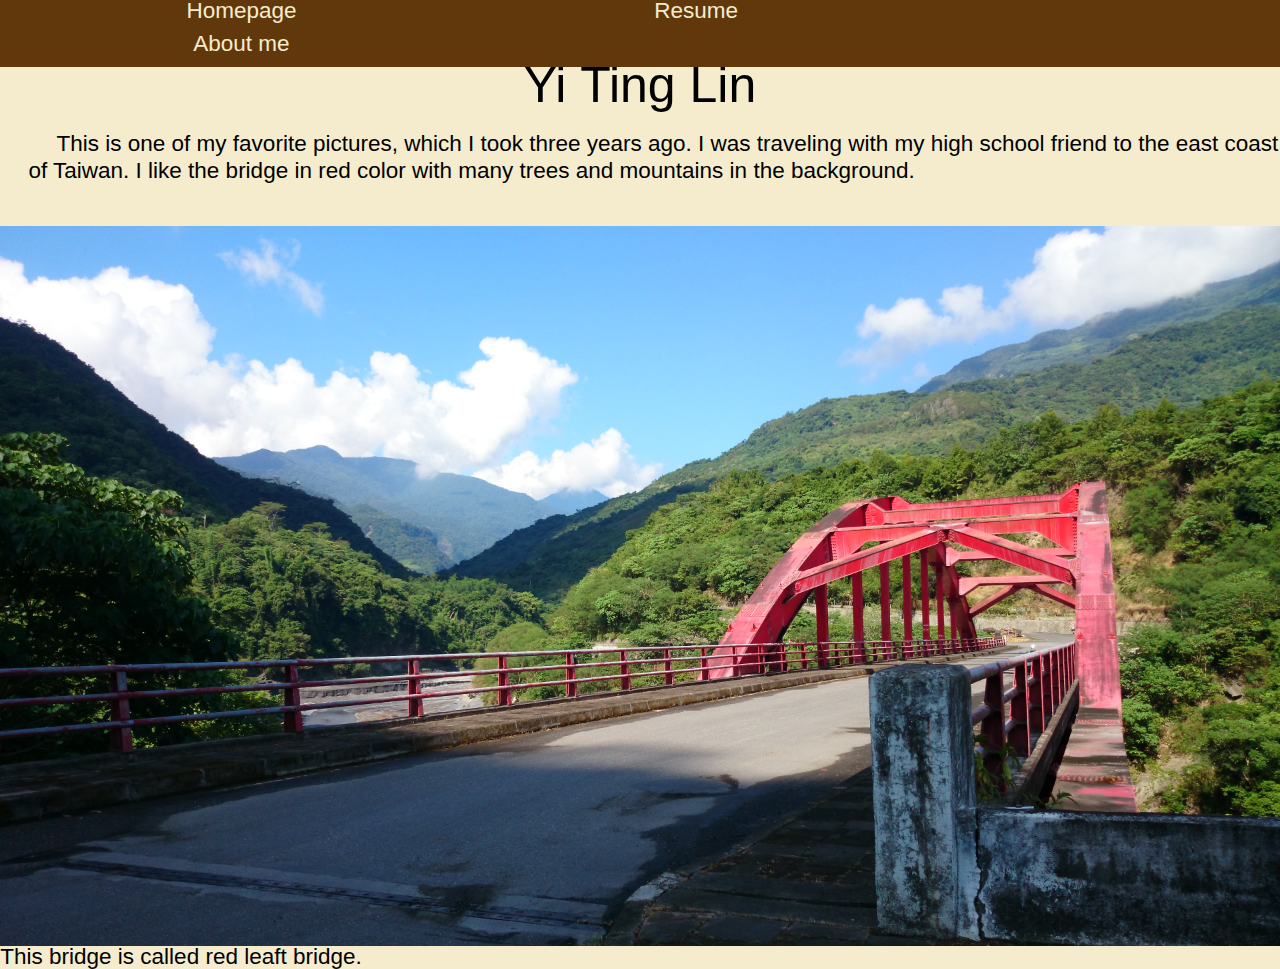
==== index.html @ 82cea749 "take out h3 tag from navigation line" ====
<!DOCTYPE html>
<html lang="en" id="homepage">
  <head>
    <title>Yi Ting's Website</title>
    <meta charset="utf-8" />
    <meta name="viewpoint"
      content="width=divice-width, initinal-scale=l.0, shrink-to-fit=no" />
    <link rel="stylesheet" href="css/screen.css" />
    <link rel="stylesheet" href="//basehold.it/22" />
  </head>

  <body>
    <header id="header">
      <h1>Yi&nbsp;Ting&nbsp;Lin</h1>
      <nav id="navigation">
        <ul>
          <li id="home"><a href="">Homepage</a></li>
          <li id="resume"><a href="resume/">Resume</a></li>
          <li id="about"><a href="aboutme/">About&nbsp;me</a></li>
        </ul>
      </nav>
    </header>

    <main>
      <p>
        This is one of my favorite pictures, which I took three years ago. I was
        traveling with my high school friend to the east coast of Taiwan. I like the
        bridge in red color with many trees and mountains in the background.
      </p>
    <figure id="pic"> <img src="img/pic1.JPG" alt="red_leaft bridge" />
    <figcaption>This bridge is called red leaft bridge.</figcaption>
    </figure>
    </main>

    <footer id="footer">

    </footer>

  </body>
</html>
---- css/screen.css ----
/* http://meyerweb.com/eric/tools/css/reset/
   v2.0 | 20110126
   License: none (public domain)
*/
/* stylelint-disable */
a,abbr,acronym,address,applet,article,aside,audio,b,big,blockquote,body,canvas,caption,center,cite,code,dd,del,details,dfn,div,dl,dt,em,embed,fieldset,figcaption,figure,footer,form,h1,h2,h3,h4,h5,h6,header,hgroup,html,i,iframe,img,ins,kbd,label,legend,li,mark,menu,nav,object,ol,output,p,pre,q,ruby,s,samp,section,small,span,strike,strong,sub,summary,sup,table,tbody,td,tfoot,th,thead,time,tr,tt,u,ul,var,video{margin:0;padding:0;border:0;font:inherit;vertical-align:baseline}article,aside,details,figcaption,figure,footer,header,hgroup,main,menu,nav,section{display:block}html,.stylelint{line-height:1}body,.stylelint{line-height:inherit}ol,ul,.stylelint{list-style:none}blockquote,q{quotes:none}blockquote:after,blockquote:before,q:after,q:before{content:'';content:none}table{border-collapse:collapse;border-spacing:0}
/* stylelint-enable */

/* Begin site styles below */

/* Base Styles */
/*
  Hint: these tend to be
  1. element selectors
  2. concerned with color and typography
  3. basic element presenation
*/
html{
  background-color: #F5ECCE;
  font-family: Helvetica, Arial, sans-serif;
  font-size: 1.125em;   /* 18 / 16 = 1.125 */
  line-height: 1.222em;  /* 22 /18 = 1.222 basic line height*/
}

body{
  padding-top: 2.4444em; /* 44/ 18 = 2.4444*/
  padding-left: 1.2222em; /* 22 / 18 = 1.2222*/
  padding-right: 1.2222em;
}

footer{
}

nav{
  background-color: #61380B;
}

nav a{
  color: #F5ECCE;
  text-align: center;
}

h1,
h2,
h3,
h4,
h5,
h6,
p {
  line-height: 1.222em; /* 22 / 18 = 1.222 basic line height*/
}

/* Layout Styles */
/*
  Hint: these tend to be
  1. IDs; but also classes, sometimes
  2. concerned with layout and spatial
     relationships
*/
#navigation{
  display: block;
  position: absolute;
  /*padding-bottom: 1.222em; for testing */
  left: 0;
  top: 0;
  width: 100%;
}

#navigation li{
  float: left;
  width: 33.3333333333%;
}

#navigation a{
  text-decoration: none;
  display: block;
  flex-flow: row;
  width: 100%;
  text-align: center;
}

h1{
  top: 2.2222em;
  left: 2.22222em;
  text-align: center;
  font-size: 2.2222em; /* 40 / 18 = 2.2222 */
}

h2{
  text-align: center;
  font-size: 1.555em; /* 28 / 18 = 1.5555*/
  line-height: 1.032em;
  padding-bottom: 0.61111em; /* 11 / 18 = 0.61111*/
  padding-top: 0.61111em;
}

h3{
  text-align: left;
  font-style: oblique;
  color: #21610B;
}


img{
  display: block;
  max-width: 100%;
  padding-top: 1.222em;
}


/* Modular Styles */
/*
  Repeating style patterns.
  Hint: these tend to be:
  1. classes and relationship selectors
  2. concerned with adjustments to base styles,
      spacing, color, etc. etc.
*/

ul li{
  padding-left: 1.25em; /* 20 / 16 = 1.25*/
  padding-bottom: 0.5em; /* 8 / 16 = 0.5*/
}

p{
  padding-left: 1.25em;
  padding-top: 0.61111em;
  padding-bottom: 0.61111em;
  text-indent: 1.25em;
}


/* State Styles */
/*
  States of the browser and user access
  conditions.
  Hint: these tend to be:
  1. Driven by media queries
  2. Influenced by JavaScript
  3. Organized by Base, Layout, Module, State
*/

@media screen and (min-width: 375px) {
  body{
    font-size: 1.2222em;
  }

}

@media screen and (min-width: 640px) {
  body{
    font-size: 1.25em;
  }
}

@media screen and (min-width: 860px) {
  body{
    padding-left: 0.0233% ; /* 20 / 860 = 0.0233*/
    padding-right: 0.0233%;
  }
}
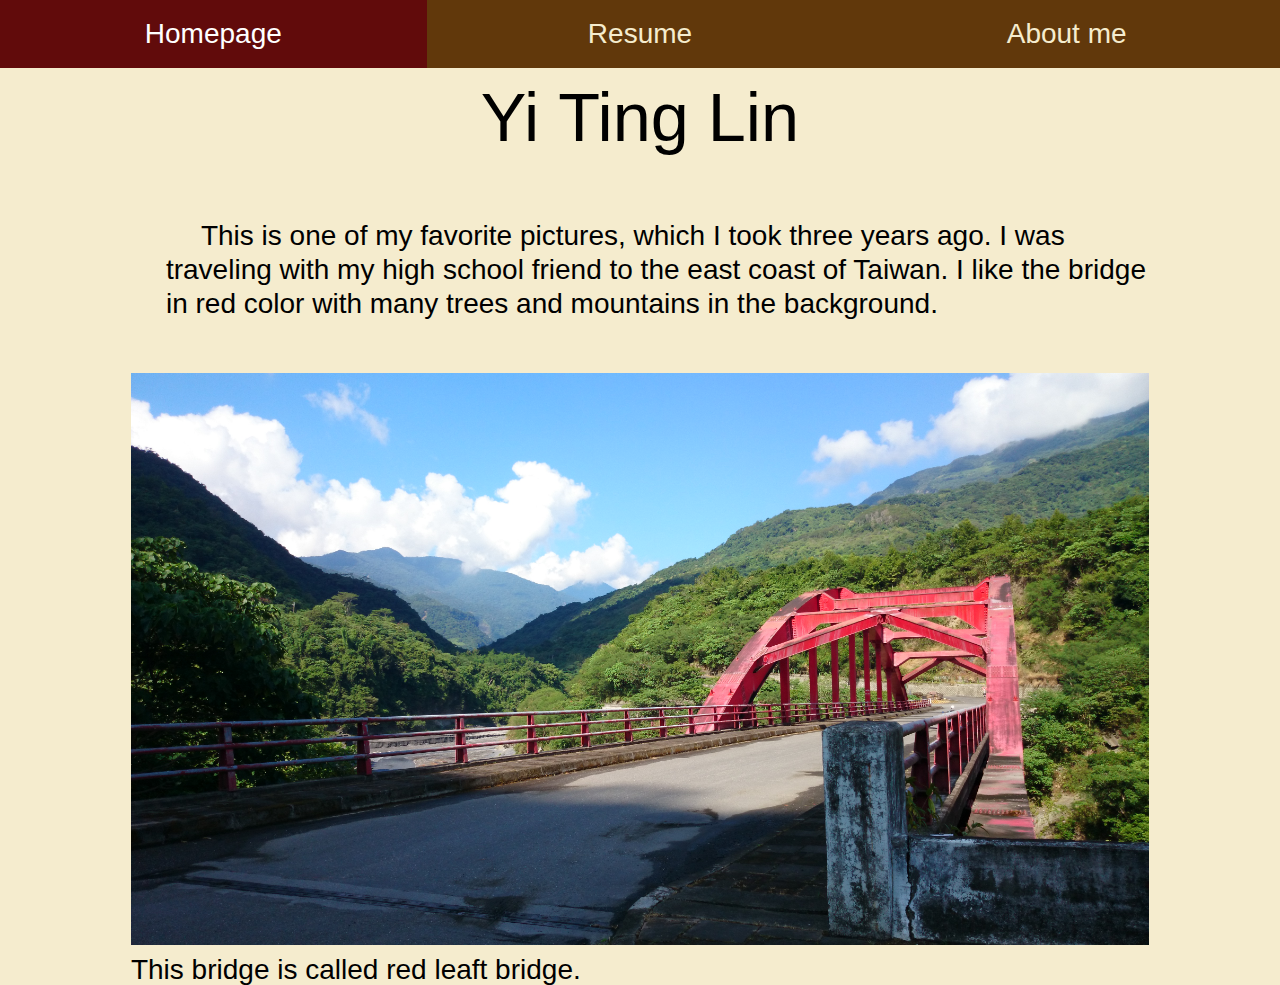
==== commit 1a54a08b: "link modernizer to index.html" ====
--- a/index.html
+++ b/index.html
@@ -6,6 +6,7 @@
     <meta name="viewpoint"
       content="width=divice-width, initinal-scale=l.0, shrink-to-fit=no" />
     <link rel="stylesheet" href="css/screen.css" />
+    <script src="js/modernizr.js"></script>
     <link rel="stylesheet" href="//basehold.it/22" />
   </head>
 
--- a/css/screen.css
+++ b/css/screen.css
@@ -23,29 +23,30 @@
 }
 
 body{
-  padding-top: 2.4444em; /* 44/ 18 = 2.4444*/
+  padding-top: 1.2222em; /* 22/ 18 = 2.4444*/
   padding-left: 1.2222em; /* 22 / 18 = 1.2222*/
   padding-right: 1.2222em;
 }
 
-footer{
-}
-
 nav{
+  position: absolute;
+  top: 0;
+  left: 0;
+  width: 100%;
   background-color: #61380B;
 }
 
 nav a{
+  display: block;
+  text-decoration: none;
   color: #F5ECCE;
   text-align: center;
+  line-height: 2.4444em; /* 44/ 18 = 2.4444*/
 }
 
 h1,
 h2,
 h3,
-h4,
-h5,
-h6,
 p {
   line-height: 1.222em; /* 22 / 18 = 1.222 basic line height*/
 }
@@ -57,54 +58,57 @@
   2. concerned with layout and spatial
      relationships
 */
-#navigation{
+
+
+/*#header{
+  padding-top: 0.61111em;
+  padding-bottom: 0.61111em;
+}*/
+
+nav li{
+  padding: 0;
   display: block;
-  position: absolute;
-  /*padding-bottom: 1.222em; for testing */
-  left: 0;
-  top: 0;
-  width: 100%;
-}
-
-#navigation li{
   float: left;
   width: 33.3333333333%;
 }
 
-#navigation a{
-  text-decoration: none;
-  display: block;
-  flex-flow: row;
-  width: 100%;
+h1{
   text-align: center;
-}
-
-h1{
-  top: 2.2222em;
-  left: 2.22222em;
-  text-align: center;
-  font-size: 2.2222em; /* 40 / 18 = 2.2222 */
+  font-size: 2.4444em; /* 44 / 18 = 2.4444 */
+  line-height: 2.4444em; /*  44/ 18 = 2.4444*/
 }
 
 h2{
   text-align: center;
-  font-size: 1.555em; /* 28 / 18 = 1.5555*/
-  line-height: 1.032em;
+  font-size: 1.83333em; /* 33 / 18 = 1.83333*/
+  line-height: 2.4444em; /* 44 / 18 = 2.4444*/
   padding-bottom: 0.61111em; /* 11 / 18 = 0.61111*/
-  padding-top: 0.61111em;
 }
 
 h3{
+  font-size: 1.222em /* 22 / 18 = 1.222*/
   text-align: left;
+  font-weight: bold;
   font-style: oblique;
   color: #21610B;
 }
 
+ul li{
+  list-style-type: disc;
+}
+
+p{
+  padding-left: 1.25em;
+  padding-top: 0.61111em;
+  padding-bottom: 0.61111em;
+  text-indent: 1.25em;
+}
 
 img{
   display: block;
   max-width: 100%;
   padding-top: 1.222em;
+  padding-bottom: 0.5em;
 }
 
 
@@ -117,16 +121,9 @@
       spacing, color, etc. etc.
 */
 
-ul li{
-  padding-left: 1.25em; /* 20 / 16 = 1.25*/
-  padding-bottom: 0.5em; /* 8 / 16 = 0.5*/
-}
-
-p{
-  padding-left: 1.25em;
-  padding-top: 0.61111em;
-  padding-bottom: 0.61111em;
-  text-indent: 1.25em;
+#navigation a:hover {
+  background-color: #610B0B;
+  color: white;
 }
 
 
@@ -142,20 +139,54 @@
 
 @media screen and (min-width: 375px) {
   body{
-    font-size: 1.2222em;
+    font-size: 1em; /* 18/18 = 1*/
+    padding-left: 11.733%; /*  44/375 = 11.73333%*/
+    padding-right: 11.7333%;
   }
-
+  .flexbox #postcardcollection{
+    display: flex;
+    flex-flow: row wrap;
+  }
+  #postcard1,
+  #postcard2,
+  #postcard3{
+    flex: auto;
+  }
 }
 
 @media screen and (min-width: 640px) {
   body{
-    font-size: 1.25em;
+    font-size: 1.5556em; /*  28/18 = 1.5556 */
+    padding-left: 10.00%; /* 64 / 640 = 10.00%*/
+    padding-right: 10.00%;
+  }
+  .flexbox #postcardcollection{
+    display: flex;
+    flex-flow: row wrap;
+  }
+  #postcard1,
+  #postcard2,
+  #postcard3{
+    flex: auto;
+    width: 70%;
   }
 }
 
 @media screen and (min-width: 860px) {
   body{
-    padding-left: 0.0233% ; /* 20 / 860 = 0.0233*/
-    padding-right: 0.0233%;
+    font-size: ;
+    padding-left: 10.23%; /* 88 / 860 = 10.23%*/
+    padding-right: 10.23%;
+  }
+  .flexbox #postcardcollection{
+    display: flex;
+    flex-flow: row wrap;
+  }
+  #postcard1,
+  #postcard2,
+  #postcard3{
+    flex: auto;
+    height: 50%;
+    width: 50%;
   }
 }
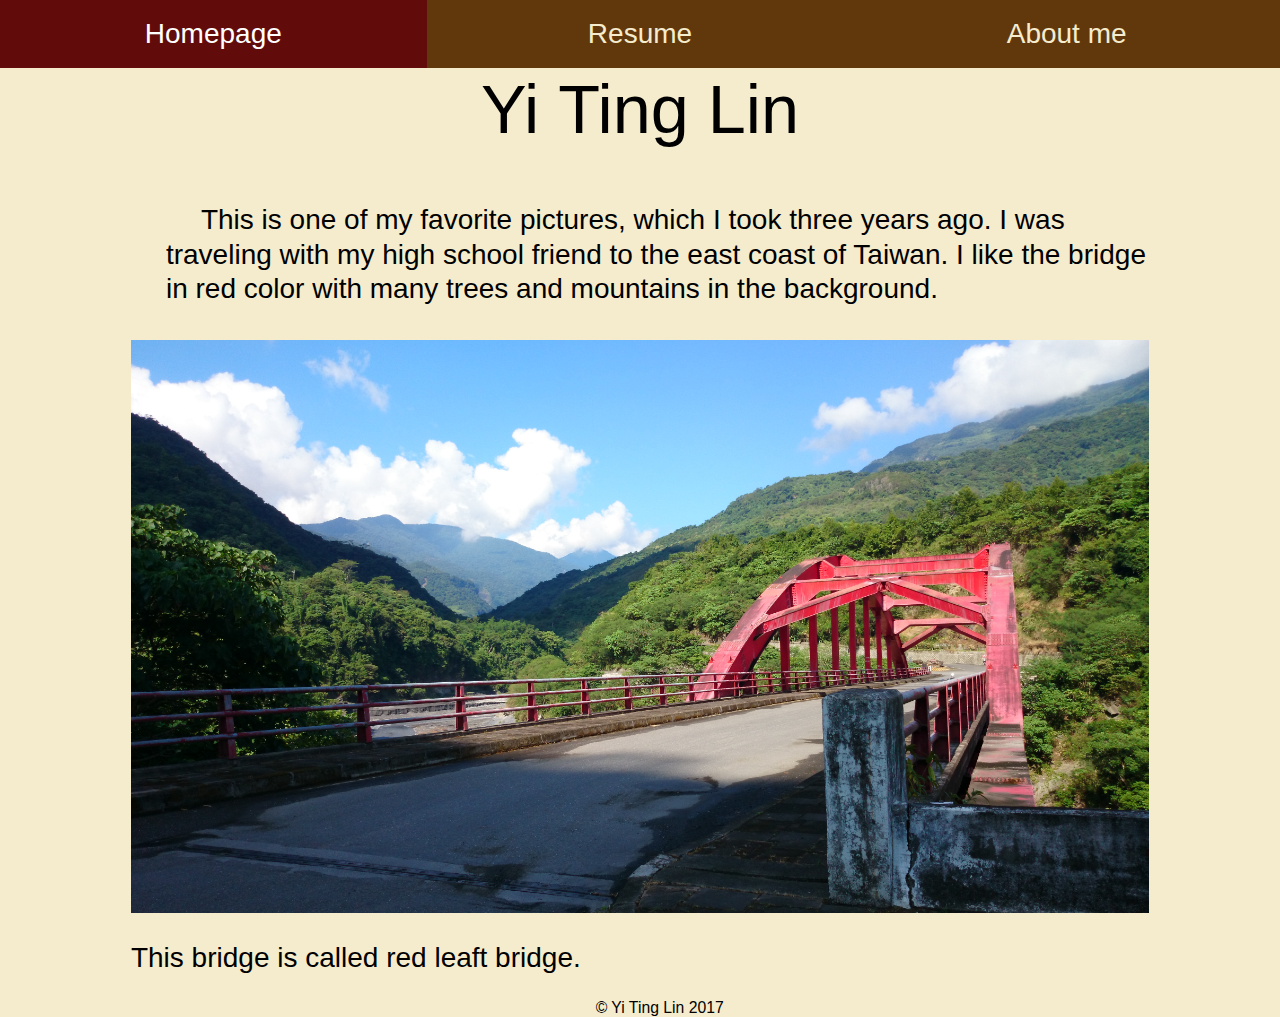
==== commit 1c584b31: "adjest line height and font size to make text aline better" ====
--- a/index.html
+++ b/index.html
@@ -34,7 +34,7 @@
     </main>
 
     <footer id="footer">
-
+      <p>&copy; Yi Ting Lin 2017</p>
     </footer>
 
   </body>
--- a/css/screen.css
+++ b/css/screen.css
@@ -22,10 +22,22 @@
   line-height: 1.222em;  /* 22 /18 = 1.222 basic line height*/
 }
 
+header{
+  padding-top: 1.222em;
+  padding-bottom: 1.222em;
+}
+
 body{
   padding-top: 1.2222em; /* 22/ 18 = 2.4444*/
   padding-left: 1.2222em; /* 22 / 18 = 1.2222*/
   padding-right: 1.2222em;
+}
+
+footer{
+  padding-top: 1.222em;
+  font-size: 0.5625em;/* 9 / 16 = 0.5625 */
+  line-height: 1.222em;
+  text-align: center;
 }
 
 nav{
@@ -41,7 +53,7 @@
   text-decoration: none;
   color: #F5ECCE;
   text-align: center;
-  line-height: 2.4444em; /* 44/ 18 = 2.4444*/
+  line-height: 2.444em; /* 44/ 18 = 2.4444*/
 }
 
 h1,
@@ -74,33 +86,32 @@
 
 h1{
   text-align: center;
-  font-size: 2.4444em; /* 44 / 18 = 2.4444 */
-  line-height: 2.4444em; /*  44/ 18 = 2.4444*/
+  font-size: 2.444em; /* 44 / 18 = 2.4444 */
+  line-height: 1.222em; /*  22/ 18 = 1.222*/
 }
 
 h2{
   text-align: center;
-  font-size: 1.83333em; /* 33 / 18 = 1.83333*/
-  line-height: 2.4444em; /* 44 / 18 = 2.4444*/
-  padding-bottom: 0.61111em; /* 11 / 18 = 0.61111*/
+  font-size: 1.222em; /* 33 / 18 = 1.83333*/
+  line-height: 1.222em; /* 44 / 18 = 2.4444*/
 }
 
 h3{
   font-size: 1.222em /* 22 / 18 = 1.222*/
   text-align: left;
-  font-weight: bold;
   font-style: oblique;
   color: #21610B;
 }
 
 ul li{
+  line-height: 1.2222em;
+  text-align: left;
   list-style-type: disc;
 }
 
 p{
+  padding-top: 0.6111em;
   padding-left: 1.25em;
-  padding-top: 0.61111em;
-  padding-bottom: 0.61111em;
   text-indent: 1.25em;
 }
 
@@ -108,7 +119,7 @@
   display: block;
   max-width: 100%;
   padding-top: 1.222em;
-  padding-bottom: 0.5em;
+  padding-bottom: 1.222em;
 }
 
 
@@ -124,6 +135,11 @@
 #navigation a:hover {
   background-color: #610B0B;
   color: white;
+}
+
+#edulist,
+#sklist{
+  padding-left: 2em;
 }
 
 
@@ -186,7 +202,6 @@
   #postcard2,
   #postcard3{
     flex: auto;
-    height: 50%;
-    width: 50%;
-  }
-}
+    width: 80%;
+  }
+}
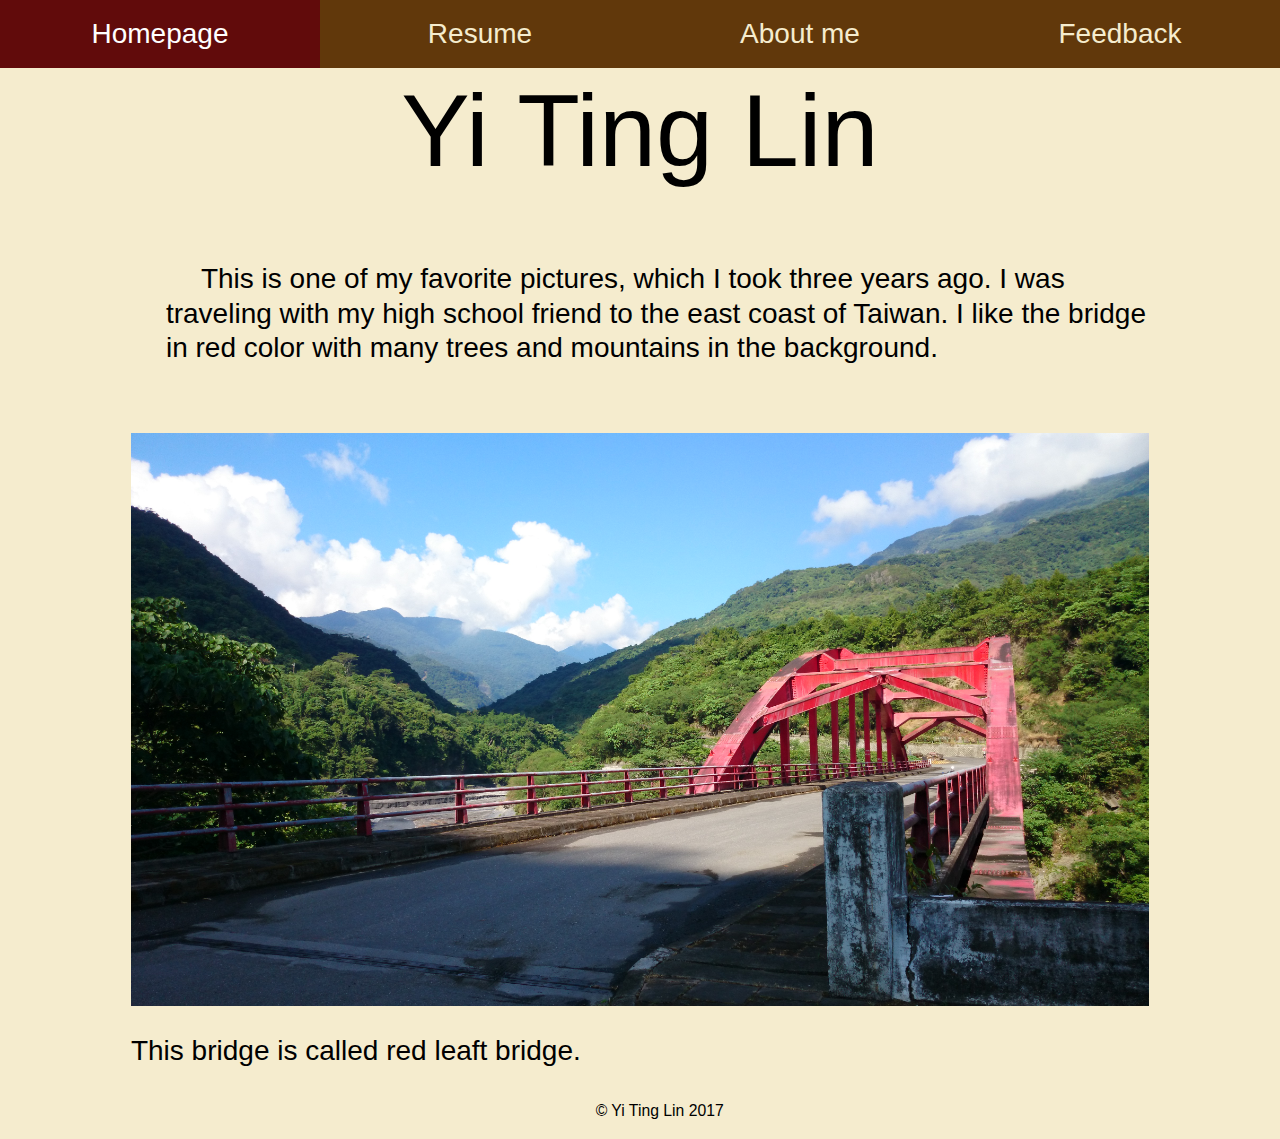
==== commit 83ea5a3e: "add url to feedback pages and change the width of navigation bar" ====
--- a/index.html
+++ b/index.html
@@ -18,6 +18,7 @@
           <li id="home"><a href="">Homepage</a></li>
           <li id="resume"><a href="resume/">Resume</a></li>
           <li id="about"><a href="aboutme/">About&nbsp;me</a></li>
+          <li id="feedback"><a href="feedback/">Feedback</a></li>
         </ul>
       </nav>
     </header>
--- a/css/screen.css
+++ b/css/screen.css
@@ -81,19 +81,20 @@
   padding: 0;
   display: block;
   float: left;
-  width: 33.3333333333%;
+  width: 25%; /*100 / 4 = 25*/
 }
 
 h1{
   text-align: center;
-  font-size: 2.444em; /* 44 / 18 = 2.4444 */
+  font-size: 3.6667em; /* 66 / 18 = 3.667 */
   line-height: 1.222em; /*  22/ 18 = 1.222*/
 }
 
 h2{
   text-align: center;
-  font-size: 1.222em; /* 33 / 18 = 1.83333*/
-  line-height: 1.222em; /* 44 / 18 = 2.4444*/
+  font-size: 2.444em; /*44 / 18 = 2.444 */
+  line-height: 1.222em;
+  padding-top: 1.222em;
 }
 
 h3{
@@ -110,9 +111,10 @@
 }
 
 p{
-  padding-top: 0.6111em;
   padding-left: 1.25em;
   text-indent: 1.25em;
+  padding-top: 1.222em;
+  padding-bottom: 1.222em;
 }
 
 img{
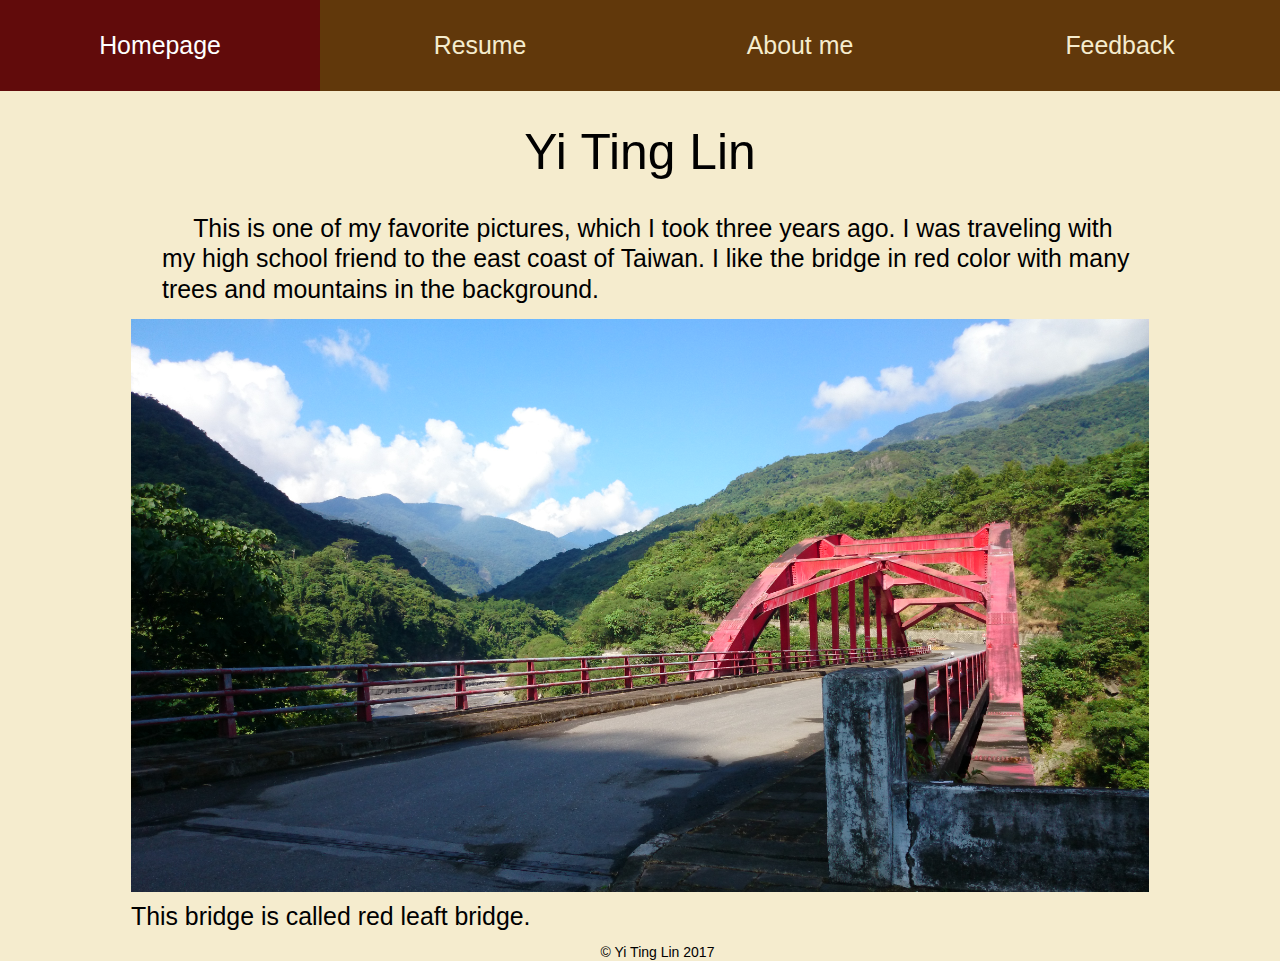
==== commit e0ec3636: "fixing class-is format and turn off modernizer" ====
--- a/index.html
+++ b/index.html
@@ -6,7 +6,7 @@
     <meta name="viewpoint"
       content="width=divice-width, initinal-scale=l.0, shrink-to-fit=no" />
     <link rel="stylesheet" href="css/screen.css" />
-    <script src="js/modernizr.js"></script>
+    <!--script src="js/modernizr.js"></script-->
     <link rel="stylesheet" href="//basehold.it/22" />
   </head>
 
--- a/css/screen.css
+++ b/css/screen.css
@@ -53,7 +53,7 @@
   text-decoration: none;
   color: #F5ECCE;
   text-align: center;
-  line-height: 2.444em; /* 44/ 18 = 2.4444*/
+  line-height: 3.6667em; /* 66/ 18 = 3.6667*/
 }
 
 h1,
@@ -71,12 +71,6 @@
      relationships
 */
 
-
-/*#header{
-  padding-top: 0.61111em;
-  padding-bottom: 0.61111em;
-}*/
-
 nav li{
   padding: 0;
   display: block;
@@ -85,8 +79,9 @@
 }
 
 h1{
-  text-align: center;
-  font-size: 3.6667em; /* 66 / 18 = 3.667 */
+  padding-top: 1.222em;
+  text-align: center;
+  font-size: 3.0555em; /* 55 / 18 = 3.05555 */
   line-height: 1.222em; /*  22/ 18 = 1.222*/
 }
 
@@ -113,18 +108,20 @@
 p{
   padding-left: 1.25em;
   text-indent: 1.25em;
-  padding-top: 1.222em;
-  padding-bottom: 1.222em;
+  /*padding-bottom: 1.222em;*/
 }
 
 img{
   display: block;
   max-width: 100%;
-  padding-top: 1.222em;
-  padding-bottom: 1.222em;
-}
-
-
+  padding-top: 0.6111em;
+  padding-bottom: 0.6111em;
+}
+
+label{
+  display:block;
+  line-height: 1.222em;
+}
 /* Modular Styles */
 /*
   Repeating style patterns.
@@ -142,6 +139,11 @@
 #edulist,
 #sklist{
   padding-left: 2em;
+}
+
+form ol,
+form ol li{
+  list-style-type: none;
 }
 
 
@@ -155,11 +157,14 @@
   3. Organized by Base, Layout, Module, State
 */
 
-@media screen and (min-width: 375px) {
+@media screen and (min-width: 320px) {
+  html{
+    font-size: 1em; /* 18 / 18 = 1*/
+    line-height: 1.2222em;
+  }
   body{
-    font-size: 1em; /* 18/18 = 1*/
-    padding-left: 11.733%; /*  44/375 = 11.73333%*/
-    padding-right: 11.7333%;
+    padding-left: 6.875%; /*  22/320 = 6.875%*/
+    padding-right: 6.875%;
   }
   .flexbox #postcardcollection{
     display: flex;
@@ -169,7 +174,18 @@
   #postcard2,
   #postcard3{
     flex: auto;
-  }
+    width: 60%
+  }
+  h1{
+    font-size: 2em; /* 36 / 18 = 2*/
+  }
+  h2{
+    font-size: 1.5em; /* 27/ 18 = 1.5*/
+  }
+  h3{
+    font-size: 1.2em; /*21.6 / 18 = 1.2 */
+  }
+
 }
 
 @media screen and (min-width: 640px) {
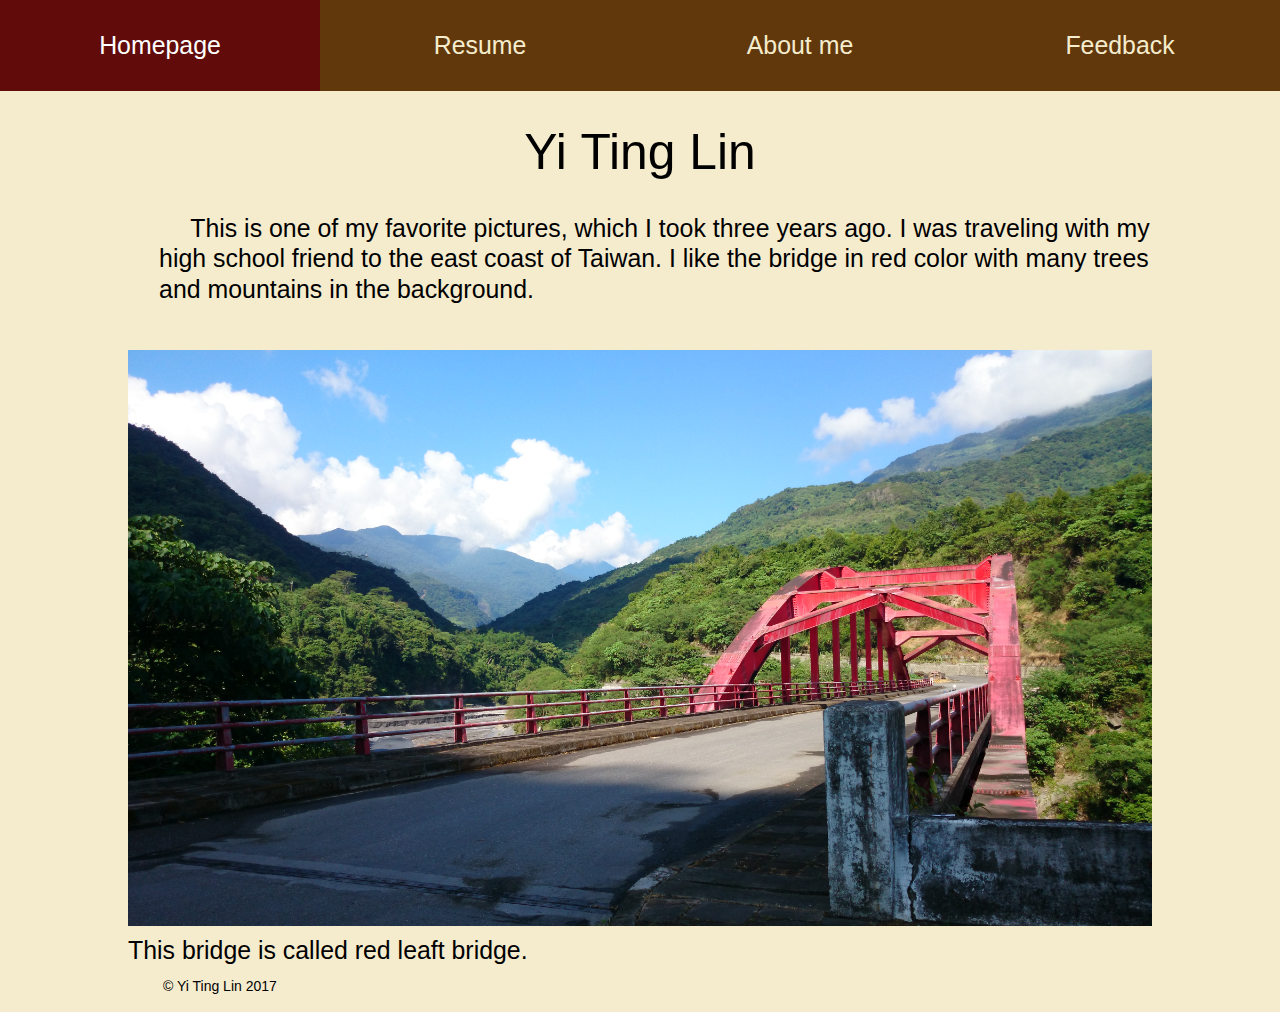
==== commit 91e117df: "adjust footer position" ====
--- a/index.html
+++ b/index.html
@@ -1,12 +1,12 @@
 <!DOCTYPE html>
-<html lang="en" id="homepage">
+<html lang="en" id="homepage" class="no-js">
   <head>
     <title>Yi Ting's Website</title>
     <meta charset="utf-8" />
     <meta name="viewpoint"
       content="width=divice-width, initinal-scale=l.0, shrink-to-fit=no" />
     <link rel="stylesheet" href="css/screen.css" />
-    <!--script src="js/modernizr.js"></script-->
+    <script src="js/modernizr.js"></script>
     <link rel="stylesheet" href="//basehold.it/22" />
   </head>
 
@@ -33,10 +33,10 @@
     <figcaption>This bridge is called red leaft bridge.</figcaption>
     </figure>
     </main>
-
     <footer id="footer">
       <p>&copy; Yi Ting Lin 2017</p>
     </footer>
+  </body>
 
-  </body>
+
 </html>
--- a/css/screen.css
+++ b/css/screen.css
@@ -108,7 +108,12 @@
 p{
   padding-left: 1.25em;
   text-indent: 1.25em;
-  /*padding-bottom: 1.222em;*/
+  padding-bottom: 1.222em;
+  text-align: left;
+}
+
+aside{
+  background-color: #F7F2E0;
 }
 
 img{
@@ -121,6 +126,7 @@
 label{
   display:block;
   line-height: 1.222em;
+  padding-top: 1.222em;
 }
 /* Modular Styles */
 /*
@@ -139,6 +145,10 @@
 #edulist,
 #sklist{
   padding-left: 2em;
+}
+
+form{
+  background-color: #F7F2E0;
 }
 
 form ol,
@@ -204,18 +214,48 @@
     flex: auto;
     width: 70%;
   }
+  aside{
+    padding-top: 1.2222em;
+  }
 }
 
 @media screen and (min-width: 860px) {
-  body{
-    font-size: ;
-    padding-left: 10.23%; /* 88 / 860 = 10.23%*/
-    padding-right: 10.23%;
-  }
+  /*
+      700 pixel grid w/ 80px margins (160)
+      Columns: 200px;
+      Gutters: 50px;
+      Primary module: 450px;
+      Secondary modul: 200px;
+    */
+
+  footer{
+    clear: both;
+    text-align: center;
+  }
+
+  form {
+    display: block;
+    width: 64.28571429%; /* 450 / 700 = 0.6428571429 */
+    float: left;
+  }
+  aside {
+    display: block;
+    width: 28.57142857%; /* 200 / 700 = 0.2857142857 */
+    margin-left: 7.142857143%; /* 50 / 700 = 0.07142857143 */
+    float: left;
+    text-align: center;
+  }
+
+  .flexbox #content {
+    display: flex;
+    justify-content: space-between;
+  }
+
   .flexbox #postcardcollection{
     display: flex;
     flex-flow: row wrap;
   }
+
   #postcard1,
   #postcard2,
   #postcard3{
